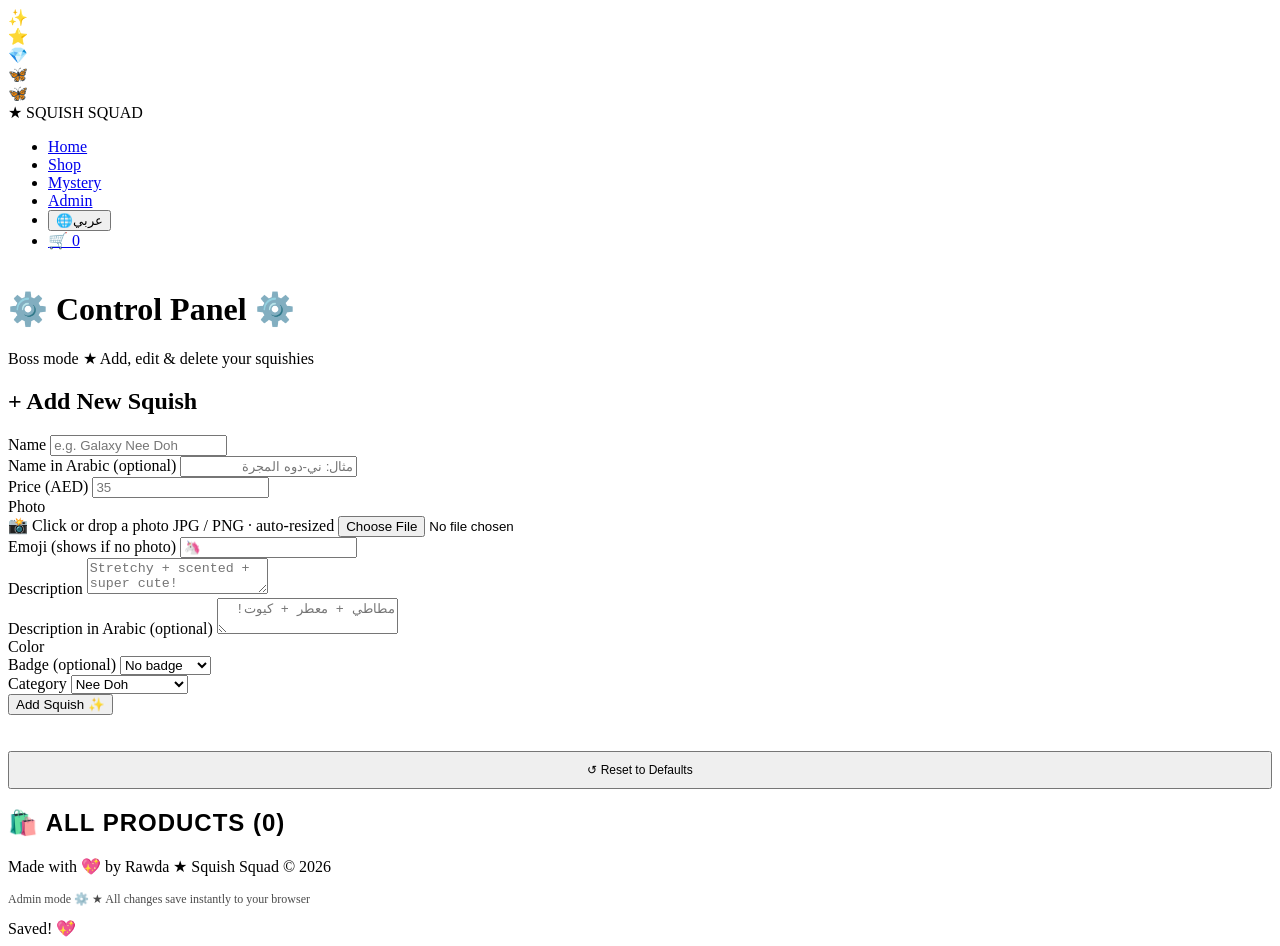
==== admin.html @ 349a34c4 "✨ Add site files: HTML pages, vercel config, gitignore" ====
<!DOCTYPE html>
<html lang="en">
<head>
  <meta charset="UTF-8">
  <meta name="viewport" content="width=device-width, initial-scale=1.0">
  <title>Admin Panel ★ Squish Squad</title>
  <link rel="stylesheet" href="styles.css">
  <link rel="icon" href="data:image/svg+xml,<svg xmlns=%22http://www.w3.org/2000/svg%22 viewBox=%220 0 100 100%22><text y=%22.9em%22 font-size=%2290%22>⚙️</text></svg>">
</head>
<body>

  <div class="sparkle">✨</div>
  <div class="sparkle">⭐</div>
  <div class="sparkle">💎</div>
  <div class="butterfly">🦋</div>
  <div class="butterfly">🦋</div>

  <nav class="navbar">
    <div class="logo"><span class="star">★</span> SQUISH SQUAD</div>
    <ul class="nav-links">
      <li><a href="index.html" data-i18n="nav_home">Home</a></li>
      <li><a href="shop.html" data-i18n="nav_shop">Shop</a></li>
      <li><a href="mystery.html" data-i18n="nav_mystery">Mystery</a></li>
      <li><a href="admin.html" data-i18n="nav_admin">Admin</a></li>
      <li><button class="nav-links lang-toggle" type="button"><span class="globe">🌐</span><span class="lang-label">عربي</span></button></li>
      <li><a href="#" class="cart-button">🛒 <span class="cart-count" id="cartCount">0</span></a></li>
    </ul>
  </nav>

  <h1 class="section-title" style="margin-top: 40px;">⚙️ <span class="holo" data-i18n="admin_title">Control Panel</span> ⚙️</h1>
  <p class="section-subtitle" data-i18n="admin_subtitle">Boss mode ★ Add, edit &amp; delete your squishies</p>

  <div class="admin-wrap">

    <div class="admin-panel">
      <h2 id="formTitle" data-i18n="admin_form_title_add">+ Add New Squish</h2>
      <form id="productForm">
        <input type="hidden" id="productId">

        <div class="form-row">
          <label for="productName" data-i18n="admin_label_name">Name</label>
          <input type="text" id="productName" placeholder="e.g. Galaxy Nee Doh" required>
        </div>

        <div class="form-row">
          <label for="productNameAr" data-i18n="admin_label_name_ar">Name in Arabic (optional)</label>
          <input type="text" id="productNameAr" placeholder="مثال: ني-دوه المجرة" dir="rtl">
        </div>

        <div class="form-row">
          <label for="productPrice" data-i18n="admin_label_price">Price (AED)</label>
          <input type="number" id="productPrice" step="1" min="0" placeholder="35" required>
        </div>

        <div class="form-row">
          <label data-i18n="admin_label_photo">Photo</label>
          <div id="photoSlot">
            <label class="photo-upload" id="photoUpload">
              <span class="photo-upload-icon">📸</span>
              <span class="photo-upload-text">
                <span data-i18n="admin_photo_upload_text">Click or drop a photo</span>
                <span class="small" data-i18n="admin_photo_upload_small">JPG / PNG · auto-resized</span>
              </span>
              <input type="file" id="productPhotoFile" accept="image/*">
            </label>
          </div>
          <input type="hidden" id="productImage">
        </div>

        <div class="form-row">
          <label for="productEmoji" data-i18n="admin_label_emoji">Emoji (shows if no photo)</label>
          <input type="text" id="productEmoji" placeholder="🦄" maxlength="4" required>
        </div>

        <div class="form-row">
          <label for="productDesc" data-i18n="admin_label_desc">Description</label>
          <textarea id="productDesc" placeholder="Stretchy + scented + super cute!" required></textarea>
        </div>

        <div class="form-row">
          <label for="productDescAr" data-i18n="admin_label_desc_ar">Description in Arabic (optional)</label>
          <textarea id="productDescAr" placeholder="مطاطي + معطر + كيوت!" dir="rtl"></textarea>
        </div>

        <div class="form-row">
          <label data-i18n="admin_label_color">Color</label>
          <div class="color-picker" id="colorPicker">
            <div class="color-swatch selected" data-color="pink" title="Pink"></div>
            <div class="color-swatch" data-color="blue" title="Blue"></div>
            <div class="color-swatch" data-color="lime" title="Lime"></div>
            <div class="color-swatch" data-color="yellow" title="Yellow"></div>
            <div class="color-swatch" data-color="purple" title="Purple"></div>
            <div class="color-swatch" data-color="orange" title="Orange"></div>
            <div class="color-swatch" data-color="rainbow" title="Holo" style="grid-column: span 2;"></div>
          </div>
          <input type="hidden" id="productColor" value="pink">
        </div>

        <div class="form-row">
          <label for="productBadge" data-i18n="admin_label_badge">Badge (optional)</label>
          <select id="productBadge">
            <option value="" data-i18n="badge_none">No badge</option>
            <option value="new" data-i18n="badge_new">NEW! ✨</option>
            <option value="viral" data-i18n="badge_viral">VIRAL 🔥</option>
            <option value="hot" data-i18n="badge_hot">HOT 🔥</option>
            <option value="holo" data-i18n="badge_limited">LIMITED ★</option>
          </select>
        </div>

        <div class="form-row">
          <label for="productCategory" data-i18n="admin_label_category">Category</label>
          <select id="productCategory">
            <option value="needoh" data-i18n="cat_needoh">Nee Doh</option>
            <option value="mystery" data-i18n="cat_mystery">Mystery</option>
            <option value="cute" data-i18n="cat_cute">Cute</option>
            <option value="needoh viral" data-i18n="cat_needoh_viral">Nee Doh + Viral</option>
            <option value="mystery viral" data-i18n="cat_mystery_viral">Mystery + Viral</option>
            <option value="cute viral" data-i18n="cat_cute_viral">Cute + Viral</option>
          </select>
        </div>

        <div class="form-actions">
          <button type="submit" class="btn btn-pink" id="submitBtn" data-i18n="admin_btn_add">Add Squish ✨</button>
          <button type="button" class="btn btn-yellow" id="cancelBtn" style="display: none;" data-i18n="admin_btn_cancel">Cancel</button>
        </div>
      </form>

      <div style="margin-top: 20px; padding-top: 16px; border-top: 3px dashed var(--jet-black); display: flex; flex-direction: column; gap: 8px;">
        <button type="button" class="btn btn-purple" id="resetBtn" style="font-size: 12px; padding: 10px;" data-i18n="admin_btn_reset">↺ Reset to Defaults</button>
      </div>
    </div>

    <div>
      <h2 style="font-family: 'Bungee', sans-serif; color: var(--cyber-lime); text-transform: uppercase; margin-bottom: 20px; text-shadow: 2px 2px 0 var(--jet-black); letter-spacing: 1px;">
        🛍️ <span data-i18n="admin_all_products">All Products</span> <span id="productCount" style="color: var(--neon-pink);">(0)</span>
      </h2>
      <div class="admin-products" id="adminProducts"></div>
    </div>

  </div>

  <footer class="footer">
    <div class="rainbow-bar"></div>
    <p data-i18n="footer_made_by">Made with 💖 by Rawda ★ Squish Squad © 2026</p>
    <p style="margin-top: 8px; opacity: 0.7; font-size: 12px;" data-i18n="admin_footer_hint">Admin mode ⚙️ ★ All changes save instantly to your browser</p>
  </footer>

  <div class="toast" id="toast">Saved! 💖</div>

  <script src="script.js"></script>
</body>
</html>
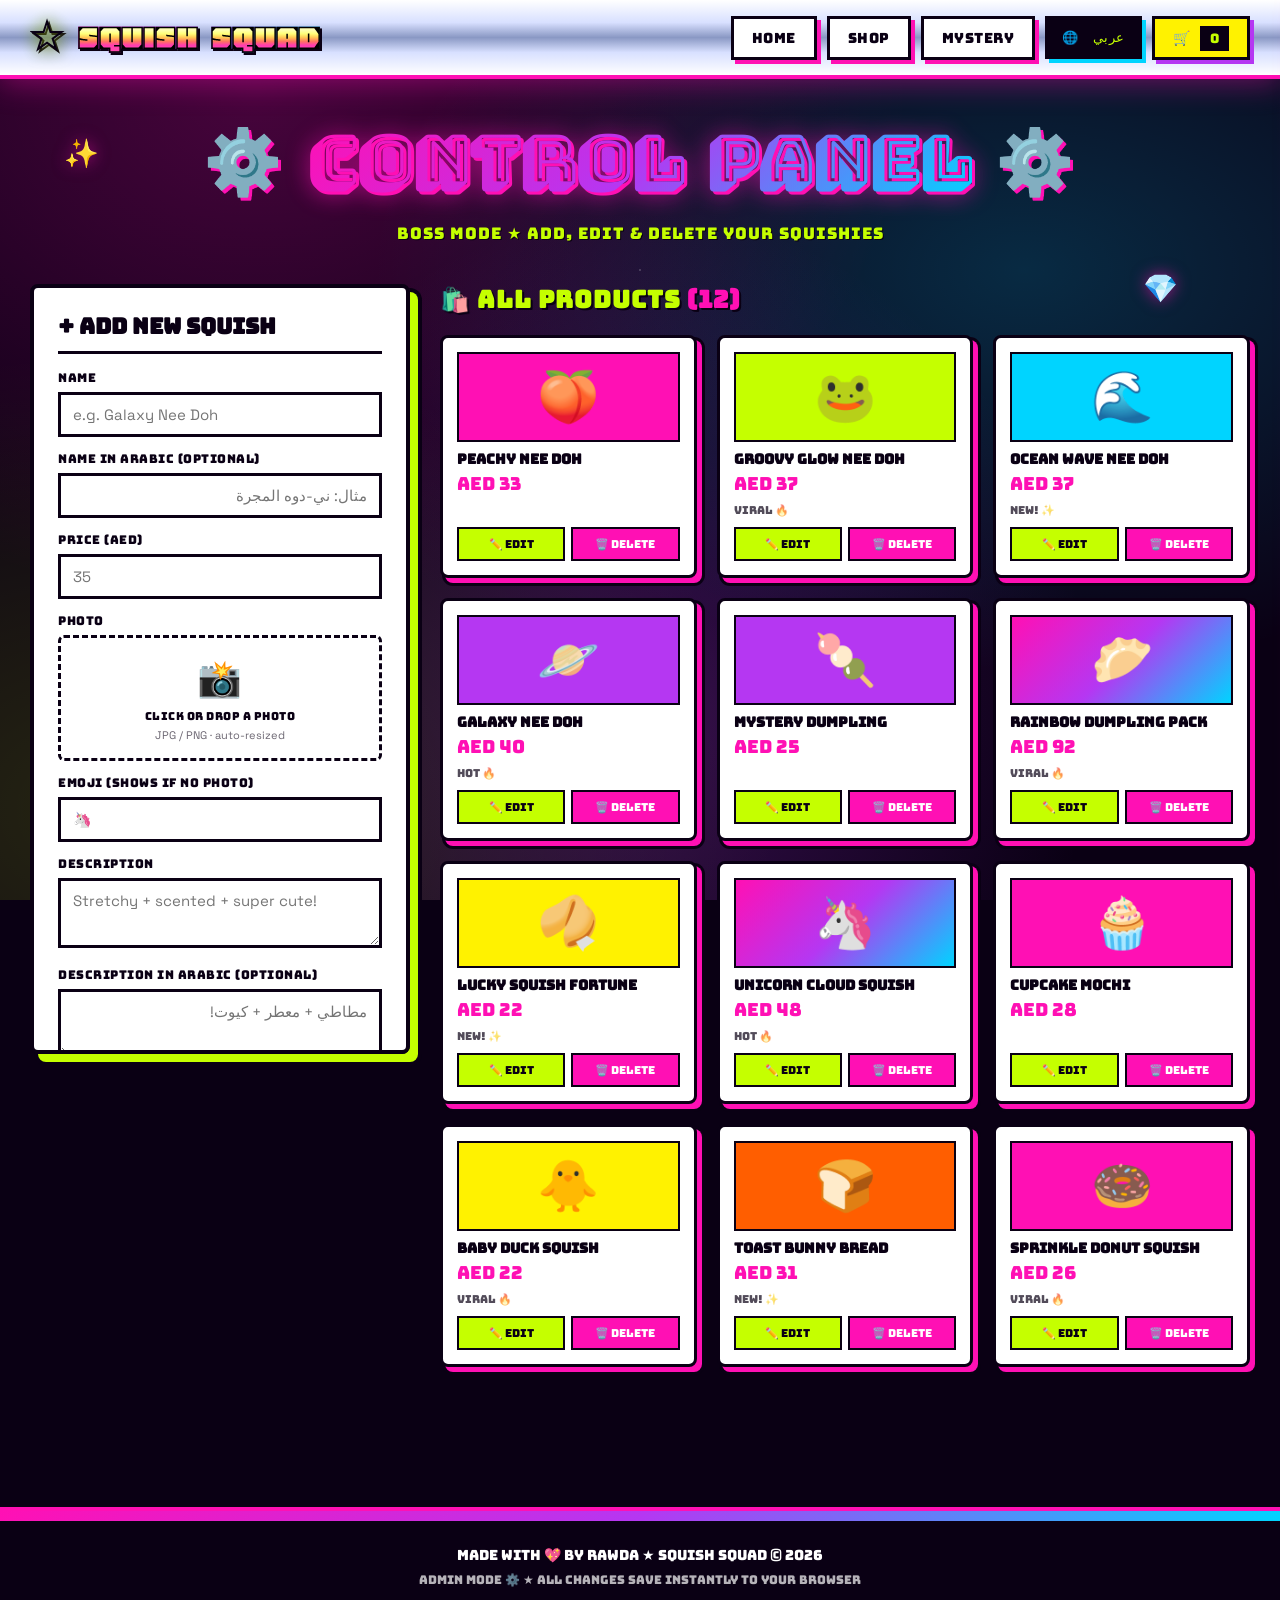
==== commit be83821b: "🔒 Hide Admin link from public nav + footer (admin still accessible by direct URL)" ====
--- a/admin.html
+++ b/admin.html
@@ -21,7 +21,6 @@
       <li><a href="index.html" data-i18n="nav_home">Home</a></li>
       <li><a href="shop.html" data-i18n="nav_shop">Shop</a></li>
       <li><a href="mystery.html" data-i18n="nav_mystery">Mystery</a></li>
-      <li><a href="admin.html" data-i18n="nav_admin">Admin</a></li>
       <li><button class="nav-links lang-toggle" type="button"><span class="globe">🌐</span><span class="lang-label">عربي</span></button></li>
       <li><a href="#" class="cart-button">🛒 <span class="cart-count" id="cartCount">0</span></a></li>
     </ul>
--- a/styles.css
+++ b/styles.css
@@ -0,0 +1,1942 @@
+/* ============================================
+   SQUISH SQUAD — Y2K HYPERPOP edition ✨🦋
+   ============================================ */
+
+@import url('https://fonts.googleapis.com/css2?family=Honk&family=Bungee&family=Bungee+Shade&family=Space+Grotesk:wght@400;500;700&family=Cairo:wght@400;700;900&family=Lalezar&display=swap');
+
+* {
+  margin: 0;
+  padding: 0;
+  box-sizing: border-box;
+}
+
+:root {
+  --neon-pink: #ff10b4;
+  --hot-pink: #ff3ec9;
+  --cyber-lime: #c5ff00;
+  --electric-blue: #00d4ff;
+  --hologram-purple: #b537f2;
+  --neon-yellow: #fff200;
+  --deep-purple: #1a0033;
+  --jet-black: #0a0014;
+  --chrome-light: #f8f5ff;
+  --chrome-dark: #aab4d8;
+  --hot-orange: #ff5e00;
+  --bubble-pink: #ffb6e1;
+
+  /* the iconic holographic gradient */
+  --holo: linear-gradient(135deg,
+    #ff10b4 0%,
+    #b537f2 25%,
+    #00d4ff 50%,
+    #c5ff00 75%,
+    #fff200 100%);
+
+  --chrome: linear-gradient(180deg,
+    #ffffff 0%,
+    #d8e0ff 30%,
+    #8a98c4 50%,
+    #d8e0ff 70%,
+    #ffffff 100%);
+}
+
+html { scroll-behavior: smooth; }
+
+body {
+  font-family: 'Space Grotesk', sans-serif;
+  background: var(--jet-black);
+  color: white;
+  min-height: 100vh;
+  overflow-x: hidden;
+  position: relative;
+  background-image:
+    radial-gradient(ellipse at 20% 10%, rgba(255, 16, 180, 0.25) 0%, transparent 45%),
+    radial-gradient(ellipse at 80% 30%, rgba(0, 212, 255, 0.2) 0%, transparent 45%),
+    radial-gradient(ellipse at 50% 80%, rgba(181, 55, 242, 0.25) 0%, transparent 50%),
+    radial-gradient(ellipse at 10% 90%, rgba(197, 255, 0, 0.15) 0%, transparent 40%);
+  background-attachment: fixed;
+}
+
+/* tiny stars in the background */
+body::before {
+  content: '';
+  position: fixed;
+  inset: 0;
+  background-image:
+    radial-gradient(1px 1px at 25% 15%, white, transparent),
+    radial-gradient(1px 1px at 75% 35%, white, transparent),
+    radial-gradient(2px 2px at 50% 60%, #c5ff00, transparent),
+    radial-gradient(1px 1px at 15% 75%, white, transparent),
+    radial-gradient(1px 1px at 85% 85%, #ff10b4, transparent),
+    radial-gradient(2px 2px at 35% 45%, white, transparent),
+    radial-gradient(1px 1px at 65% 25%, #00d4ff, transparent);
+  background-size: 200% 200%;
+  opacity: 0.6;
+  pointer-events: none;
+  z-index: 0;
+  animation: twinkle 8s ease-in-out infinite;
+}
+
+@keyframes twinkle {
+  0%, 100% { opacity: 0.3; }
+  50% { opacity: 0.8; }
+}
+
+main, nav, section, footer, .product-grid, .features-row, .mystery-pricing, .filters, .admin-wrap {
+  position: relative;
+  z-index: 1;
+}
+
+/* ============================================
+   NAVIGATION BAR — chrome + holo
+   ============================================ */
+.navbar {
+  background: var(--chrome);
+  padding: 14px 30px;
+  display: flex;
+  justify-content: space-between;
+  align-items: center;
+  position: sticky;
+  top: 0;
+  z-index: 100;
+  border-bottom: 4px solid var(--neon-pink);
+  box-shadow: 0 4px 30px rgba(255, 16, 180, 0.4);
+}
+
+.logo {
+  font-family: 'Honk', sans-serif;
+  font-size: 38px;
+  background: var(--holo);
+  background-size: 200% 200%;
+  -webkit-background-clip: text;
+  background-clip: text;
+  -webkit-text-fill-color: transparent;
+  text-stroke: 2px var(--jet-black);
+  -webkit-text-stroke: 2px var(--jet-black);
+  letter-spacing: 2px;
+  animation: holoShift 5s linear infinite;
+  filter: drop-shadow(2px 2px 0 var(--jet-black));
+}
+
+@keyframes holoShift {
+  0% { background-position: 0% 50%; }
+  50% { background-position: 100% 50%; }
+  100% { background-position: 0% 50%; }
+}
+
+.logo .star {
+  display: inline-block;
+  animation: spin 4s linear infinite;
+  filter: drop-shadow(0 0 8px var(--cyber-lime));
+}
+
+@keyframes spin {
+  from { transform: rotate(0deg); }
+  to { transform: rotate(360deg); }
+}
+
+.nav-links {
+  display: flex;
+  gap: 10px;
+  list-style: none;
+  align-items: center;
+}
+
+.nav-links a {
+  color: var(--jet-black);
+  text-decoration: none;
+  font-family: 'Bungee', sans-serif;
+  font-size: 14px;
+  padding: 10px 18px;
+  background: white;
+  border: 3px solid var(--jet-black);
+  border-radius: 0;
+  transition: all 0.15s;
+  text-transform: uppercase;
+  box-shadow: 4px 4px 0 var(--neon-pink);
+  letter-spacing: 0.5px;
+}
+
+.nav-links a:hover {
+  background: var(--cyber-lime);
+  transform: translate(-2px, -2px);
+  box-shadow: 6px 6px 0 var(--electric-blue);
+}
+
+.cart-button {
+  background: var(--neon-yellow) !important;
+  box-shadow: 4px 4px 0 var(--hologram-purple) !important;
+}
+
+.cart-button:hover {
+  background: var(--neon-pink) !important;
+  color: white !important;
+}
+
+.cart-count {
+  background: var(--jet-black);
+  color: var(--cyber-lime);
+  padding: 2px 8px;
+  border-radius: 0;
+  margin-left: 6px;
+  font-family: 'Bungee', sans-serif;
+  font-size: 13px;
+  border: 2px solid var(--jet-black);
+}
+
+/* ============================================
+   HERO
+   ============================================ */
+.hero {
+  padding: 80px 40px 60px;
+  text-align: center;
+  position: relative;
+}
+
+.hero h1 {
+  font-family: 'Honk', sans-serif;
+  font-size: clamp(60px, 12vw, 140px);
+  background: var(--holo);
+  background-size: 300% 300%;
+  -webkit-background-clip: text;
+  background-clip: text;
+  -webkit-text-fill-color: transparent;
+  animation: holoShift 4s linear infinite;
+  filter: drop-shadow(4px 4px 0 var(--jet-black)) drop-shadow(0 0 20px rgba(255, 16, 180, 0.6));
+  letter-spacing: 3px;
+  line-height: 0.9;
+  margin-bottom: 24px;
+}
+
+.hero .tagline {
+  font-family: 'Bungee', sans-serif;
+  font-size: clamp(16px, 2.5vw, 24px);
+  color: var(--cyber-lime);
+  margin-bottom: 36px;
+  text-shadow: 2px 2px 0 var(--jet-black), 0 0 20px var(--cyber-lime);
+  letter-spacing: 1px;
+  text-transform: uppercase;
+}
+
+.hero-emojis {
+  font-size: 60px;
+  margin-bottom: 24px;
+  letter-spacing: 14px;
+  filter: drop-shadow(0 0 12px rgba(255, 16, 180, 0.5));
+}
+
+.hero-emojis span {
+  display: inline-block;
+  animation: bounce 2s ease-in-out infinite;
+}
+.hero-emojis span:nth-child(2) { animation-delay: 0.2s; }
+.hero-emojis span:nth-child(3) { animation-delay: 0.4s; }
+.hero-emojis span:nth-child(4) { animation-delay: 0.6s; }
+.hero-emojis span:nth-child(5) { animation-delay: 0.8s; }
+
+@keyframes bounce {
+  0%, 100% { transform: translateY(0) rotate(-8deg); }
+  50% { transform: translateY(-25px) rotate(8deg); }
+}
+
+/* ============================================
+   BUTTONS — chunky chrome
+   ============================================ */
+.btn {
+  display: inline-block;
+  padding: 18px 36px;
+  font-family: 'Bungee', sans-serif;
+  font-size: 18px;
+  text-decoration: none;
+  border: 3px solid var(--jet-black);
+  cursor: pointer;
+  transition: all 0.15s;
+  margin: 8px;
+  text-transform: uppercase;
+  letter-spacing: 1px;
+  border-radius: 0;
+  position: relative;
+  box-shadow: 6px 6px 0 var(--jet-black);
+}
+
+.btn:hover {
+  transform: translate(-3px, -3px);
+  box-shadow: 9px 9px 0 var(--jet-black);
+}
+
+.btn:active {
+  transform: translate(3px, 3px);
+  box-shadow: 2px 2px 0 var(--jet-black);
+}
+
+.btn-pink {
+  background: var(--neon-pink);
+  color: white;
+  text-shadow: 2px 2px 0 var(--jet-black);
+}
+
+.btn-yellow {
+  background: var(--neon-yellow);
+  color: var(--jet-black);
+}
+
+.btn-mint, .btn-lime {
+  background: var(--cyber-lime);
+  color: var(--jet-black);
+}
+
+.btn-purple {
+  background: var(--hologram-purple);
+  color: white;
+  text-shadow: 2px 2px 0 var(--jet-black);
+}
+
+.btn-holo {
+  background: var(--holo);
+  background-size: 200% 200%;
+  color: white;
+  text-shadow: 2px 2px 0 var(--jet-black);
+  animation: holoShift 3s linear infinite;
+}
+
+/* ============================================
+   SECTION TITLES
+   ============================================ */
+.section-title {
+  font-family: 'Bungee Shade', 'Bungee', sans-serif;
+  font-size: clamp(36px, 6vw, 64px);
+  text-align: center;
+  margin: 60px 20px 20px;
+  color: white;
+  letter-spacing: 2px;
+  text-transform: uppercase;
+  filter: drop-shadow(3px 3px 0 var(--neon-pink));
+}
+
+.section-title .rainbow,
+.section-title .holo {
+  background: var(--holo);
+  background-size: 200% 200%;
+  -webkit-background-clip: text;
+  background-clip: text;
+  -webkit-text-fill-color: transparent;
+  animation: holoShift 4s linear infinite;
+  filter: drop-shadow(0 0 12px rgba(255, 16, 180, 0.4));
+}
+
+.section-subtitle {
+  text-align: center;
+  font-family: 'Bungee', sans-serif;
+  font-size: 16px;
+  color: var(--cyber-lime);
+  margin-bottom: 40px;
+  text-transform: uppercase;
+  letter-spacing: 1px;
+  text-shadow: 1px 1px 0 var(--jet-black);
+}
+
+/* ============================================
+   PRODUCT GRID — sticker style cards
+   ============================================ */
+.product-grid {
+  display: grid;
+  grid-template-columns: repeat(auto-fill, minmax(280px, 1fr));
+  gap: 30px;
+  padding: 20px 40px 80px;
+  max-width: 1400px;
+  margin: 0 auto;
+}
+
+.product-card {
+  background: white;
+  border: 4px solid var(--jet-black);
+  border-radius: 8px;
+  padding: 18px;
+  text-align: center;
+  box-shadow: 8px 8px 0 var(--neon-pink), 8px 8px 0 4px var(--jet-black);
+  transition: all 0.2s;
+  position: relative;
+  color: var(--jet-black);
+}
+
+.product-card:nth-child(3n) { box-shadow: 8px 8px 0 var(--cyber-lime), 8px 8px 0 4px var(--jet-black); }
+.product-card:nth-child(3n+1) { box-shadow: 8px 8px 0 var(--electric-blue), 8px 8px 0 4px var(--jet-black); }
+
+.product-card:hover {
+  transform: translate(-4px, -4px) rotate(-1.5deg);
+  box-shadow: 12px 12px 0 var(--hologram-purple), 12px 12px 0 4px var(--jet-black);
+}
+
+.product-image {
+  width: 100%;
+  height: 180px;
+  border-radius: 4px;
+  display: flex;
+  align-items: center;
+  justify-content: center;
+  font-size: 100px;
+  margin-bottom: 15px;
+  position: relative;
+  border: 3px solid var(--jet-black);
+  overflow: hidden;
+}
+
+.product-image.pink { background: linear-gradient(135deg, #ff8de0, var(--neon-pink)); }
+.product-image.blue { background: linear-gradient(135deg, #88e8ff, var(--electric-blue)); }
+.product-image.mint, .product-image.lime { background: linear-gradient(135deg, #e5ff80, var(--cyber-lime)); }
+.product-image.yellow { background: linear-gradient(135deg, #fffaa0, var(--neon-yellow)); }
+.product-image.purple { background: linear-gradient(135deg, #d99eff, var(--hologram-purple)); }
+.product-image.orange { background: linear-gradient(135deg, #ffaa66, var(--hot-orange)); }
+.product-image.rainbow,
+.product-image.holo {
+  background: var(--holo);
+  background-size: 200% 200%;
+  animation: holoShift 4s linear infinite;
+}
+
+/* shimmer overlay on product image */
+.product-image::after {
+  content: '';
+  position: absolute;
+  inset: 0;
+  background: linear-gradient(115deg, transparent 30%, rgba(255, 255, 255, 0.4) 50%, transparent 70%);
+  background-size: 200% 100%;
+  animation: shimmer 3s linear infinite;
+  pointer-events: none;
+}
+
+@keyframes shimmer {
+  0% { background-position: 200% 0; }
+  100% { background-position: -200% 0; }
+}
+
+.product-image .emoji {
+  display: inline-block;
+  animation: wobble 3s ease-in-out infinite;
+  filter: drop-shadow(2px 4px 0 rgba(0, 0, 0, 0.25));
+  z-index: 1;
+}
+
+.product-image .product-photo {
+  position: absolute;
+  inset: 0;
+  width: 100%;
+  height: 100%;
+  object-fit: cover;
+  object-position: center;
+  z-index: 1;
+  transition: transform 0.4s ease;
+}
+
+.product-card:hover .product-photo {
+  transform: scale(1.08);
+}
+
+.cart-item-image .cart-item-photo,
+.mini-image .mini-photo,
+.admin-product .mini-image .mini-photo {
+  position: absolute;
+  inset: 0;
+  width: 100%;
+  height: 100%;
+  object-fit: cover;
+  object-position: center;
+}
+
+.cart-item-image, .mini-image { position: relative; overflow: hidden; }
+
+@keyframes wobble {
+  0%, 100% { transform: rotate(-8deg) scale(1); }
+  50% { transform: rotate(8deg) scale(1.08); }
+}
+
+.product-badge {
+  position: absolute;
+  top: -10px;
+  right: -10px;
+  background: var(--neon-pink);
+  color: white;
+  padding: 6px 14px;
+  font-family: 'Bungee', sans-serif;
+  font-size: 11px;
+  border-radius: 0;
+  border: 3px solid var(--jet-black);
+  transform: rotate(8deg);
+  z-index: 3;
+  text-transform: uppercase;
+  letter-spacing: 1px;
+  box-shadow: 3px 3px 0 var(--jet-black);
+}
+
+.product-badge.new { background: var(--cyber-lime); color: var(--jet-black); }
+.product-badge.viral { background: var(--hologram-purple); }
+.product-badge.hot { background: var(--hot-orange); }
+.product-badge.holo {
+  background: var(--holo);
+  background-size: 200% 200%;
+  animation: holoShift 3s linear infinite;
+}
+
+.product-name {
+  font-family: 'Bungee', sans-serif;
+  font-size: 20px;
+  margin-bottom: 6px;
+  color: var(--jet-black);
+  text-transform: uppercase;
+  letter-spacing: 0.5px;
+}
+
+.product-desc {
+  font-size: 14px;
+  color: var(--jet-black);
+  opacity: 0.75;
+  margin-bottom: 12px;
+  min-height: 40px;
+}
+
+.product-price {
+  font-family: 'Bungee', sans-serif;
+  font-size: 28px;
+  color: var(--neon-pink);
+  margin-bottom: 14px;
+  text-shadow: 2px 2px 0 var(--jet-black);
+}
+
+.add-to-cart {
+  width: 100%;
+  padding: 12px;
+  background: var(--jet-black);
+  color: var(--cyber-lime);
+  border: 3px solid var(--jet-black);
+  border-radius: 0;
+  font-family: 'Bungee', sans-serif;
+  font-size: 14px;
+  cursor: pointer;
+  transition: all 0.15s;
+  text-transform: uppercase;
+  letter-spacing: 1px;
+  box-shadow: 4px 4px 0 var(--neon-pink);
+}
+
+.add-to-cart:hover {
+  background: var(--neon-pink);
+  color: white;
+  transform: translate(-2px, -2px);
+  box-shadow: 6px 6px 0 var(--jet-black);
+}
+
+.add-to-cart.added {
+  background: var(--cyber-lime);
+  color: var(--jet-black);
+  box-shadow: 4px 4px 0 var(--jet-black);
+}
+
+/* ============================================
+   FEATURED ROW
+   ============================================ */
+.features-row {
+  display: grid;
+  grid-template-columns: repeat(auto-fit, minmax(220px, 1fr));
+  gap: 24px;
+  padding: 40px;
+  max-width: 1200px;
+  margin: 0 auto;
+}
+
+.feature-box {
+  background: white;
+  color: var(--jet-black);
+  border: 4px solid var(--jet-black);
+  border-radius: 8px;
+  padding: 30px 20px;
+  text-align: center;
+  box-shadow: 6px 6px 0 var(--electric-blue), 6px 6px 0 4px var(--jet-black);
+  transition: transform 0.2s;
+}
+
+.feature-box:nth-child(2n) { box-shadow: 6px 6px 0 var(--neon-pink), 6px 6px 0 4px var(--jet-black); }
+.feature-box:nth-child(3n) { box-shadow: 6px 6px 0 var(--cyber-lime), 6px 6px 0 4px var(--jet-black); }
+
+.feature-box:hover {
+  transform: translate(-3px, -3px) rotate(-1deg);
+}
+
+.feature-box .icon {
+  font-size: 50px;
+  margin-bottom: 10px;
+  display: block;
+  filter: drop-shadow(0 0 8px rgba(255, 16, 180, 0.4));
+}
+
+.feature-box h3 {
+  font-family: 'Bungee', sans-serif;
+  font-size: 18px;
+  margin-bottom: 8px;
+  text-transform: uppercase;
+}
+
+.feature-box p {
+  font-size: 14px;
+  opacity: 0.75;
+}
+
+/* ============================================
+   MYSTERY BOX PAGE
+   ============================================ */
+.mystery-hero {
+  text-align: center;
+  padding: 60px 20px 30px;
+}
+
+.mystery-box-wrap {
+  display: flex;
+  justify-content: center;
+  align-items: center;
+  padding: 30px 20px 40px;
+  position: relative;
+}
+
+.mystery-box {
+  width: 300px;
+  height: 300px;
+  background: var(--holo);
+  background-size: 200% 200%;
+  border: 5px solid var(--jet-black);
+  border-radius: 12px;
+  display: flex;
+  flex-direction: column;
+  align-items: center;
+  justify-content: center;
+  font-size: 130px;
+  cursor: pointer;
+  box-shadow: 14px 14px 0 var(--neon-pink), 14px 14px 0 5px var(--jet-black);
+  transition: all 0.3s;
+  position: relative;
+  user-select: none;
+  animation: holoShift 4s linear infinite;
+}
+
+.mystery-box::before {
+  content: '🎀';
+  position: absolute;
+  top: -35px;
+  font-size: 70px;
+  filter: drop-shadow(3px 3px 0 var(--jet-black));
+}
+
+.mystery-box:hover {
+  transform: scale(1.05) rotate(-3deg);
+  box-shadow: 18px 18px 0 var(--cyber-lime), 18px 18px 0 5px var(--jet-black);
+}
+
+.mystery-box.shake {
+  animation: shake 0.5s ease-in-out, holoShift 4s linear infinite;
+}
+
+@keyframes shake {
+  0%, 100% { transform: translateX(0) rotate(0); }
+  20% { transform: translateX(-12px) rotate(-4deg); }
+  40% { transform: translateX(12px) rotate(4deg); }
+  60% { transform: translateX(-12px) rotate(-4deg); }
+  80% { transform: translateX(12px) rotate(4deg); }
+}
+
+.mystery-box.revealed {
+  background: white;
+  font-size: 160px;
+  animation: pop 0.5s ease-out;
+}
+
+@keyframes pop {
+  0% { transform: scale(0.7); }
+  50% { transform: scale(1.2); }
+  100% { transform: scale(1); }
+}
+
+.mystery-hint {
+  text-align: center;
+  font-family: 'Bungee', sans-serif;
+  font-size: 16px;
+  margin-top: 30px;
+  color: var(--cyber-lime);
+  text-transform: uppercase;
+  letter-spacing: 1px;
+  text-shadow: 2px 2px 0 var(--jet-black);
+}
+
+#mysteryReveal {
+  text-align: center;
+  font-family: 'Honk', sans-serif;
+  font-size: 36px;
+  background: var(--holo);
+  background-size: 200% 200%;
+  -webkit-background-clip: text;
+  background-clip: text;
+  -webkit-text-fill-color: transparent;
+  animation: holoShift 3s linear infinite;
+  margin: 20px;
+  min-height: 50px;
+  filter: drop-shadow(2px 2px 0 var(--jet-black));
+}
+
+.mystery-pricing {
+  display: grid;
+  grid-template-columns: repeat(auto-fit, minmax(240px, 1fr));
+  gap: 24px;
+  max-width: 1000px;
+  margin: 40px auto;
+  padding: 0 20px;
+}
+
+.tier-card {
+  background: white;
+  color: var(--jet-black);
+  border: 4px solid var(--jet-black);
+  border-radius: 8px;
+  padding: 28px;
+  text-align: center;
+  box-shadow: 8px 8px 0 var(--neon-pink), 8px 8px 0 4px var(--jet-black);
+  position: relative;
+}
+
+.tier-card.featured {
+  background: var(--holo);
+  background-size: 200% 200%;
+  animation: holoShift 5s linear infinite;
+  transform: scale(1.06);
+  box-shadow: 10px 10px 0 var(--cyber-lime), 10px 10px 0 4px var(--jet-black);
+}
+
+.tier-card.featured .tier-name,
+.tier-card.featured .tier-includes,
+.tier-card.featured .tier-price {
+  color: white;
+  text-shadow: 2px 2px 0 var(--jet-black);
+}
+
+.tier-name {
+  font-family: 'Bungee', sans-serif;
+  font-size: 26px;
+  margin-bottom: 8px;
+  text-transform: uppercase;
+}
+
+.tier-price {
+  font-family: 'Honk', sans-serif;
+  font-size: 56px;
+  color: var(--neon-pink);
+  margin-bottom: 10px;
+  text-shadow: 3px 3px 0 var(--jet-black);
+}
+
+.tier-includes {
+  list-style: none;
+  text-align: left;
+  margin: 15px 0;
+  font-size: 14px;
+}
+
+.tier-includes li {
+  padding: 6px 0;
+  border-bottom: 1px dashed rgba(0, 0, 0, 0.15);
+}
+
+.tier-includes li::before {
+  content: '★ ';
+  color: var(--neon-pink);
+  font-weight: bold;
+}
+
+.tier-card.featured .tier-includes li::before { color: white; }
+.tier-card.featured .tier-includes li { border-color: rgba(255, 255, 255, 0.3); }
+
+/* ============================================
+   ADMIN PANEL
+   ============================================ */
+.admin-wrap {
+  max-width: 1300px;
+  margin: 40px auto;
+  padding: 0 30px 80px;
+  display: grid;
+  grid-template-columns: 380px 1fr;
+  gap: 30px;
+}
+
+@media (max-width: 900px) {
+  .admin-wrap { grid-template-columns: 1fr; }
+}
+
+.admin-panel {
+  background: white;
+  color: var(--jet-black);
+  border: 4px solid var(--jet-black);
+  border-radius: 8px;
+  padding: 24px;
+  box-shadow: 8px 8px 0 var(--cyber-lime), 8px 8px 0 4px var(--jet-black);
+  position: sticky;
+  top: 100px;
+  align-self: start;
+  max-height: calc(100vh - 130px);
+  overflow-y: auto;
+}
+
+.admin-panel h2 {
+  font-family: 'Bungee', sans-serif;
+  font-size: 22px;
+  margin-bottom: 16px;
+  text-transform: uppercase;
+  border-bottom: 3px solid var(--jet-black);
+  padding-bottom: 10px;
+}
+
+.form-row {
+  margin-bottom: 14px;
+}
+
+.form-row label {
+  display: block;
+  font-family: 'Bungee', sans-serif;
+  font-size: 12px;
+  text-transform: uppercase;
+  margin-bottom: 6px;
+  color: var(--jet-black);
+  letter-spacing: 0.5px;
+}
+
+.form-row input,
+.form-row select,
+.form-row textarea {
+  width: 100%;
+  padding: 10px 12px;
+  border: 3px solid var(--jet-black);
+  background: white;
+  font-family: 'Space Grotesk', sans-serif;
+  font-size: 15px;
+  border-radius: 0;
+  transition: all 0.15s;
+}
+
+.form-row input:focus,
+.form-row select:focus,
+.form-row textarea:focus {
+  outline: none;
+  background: #fffacd;
+  box-shadow: 4px 4px 0 var(--neon-pink);
+  transform: translate(-2px, -2px);
+}
+
+.form-row textarea {
+  min-height: 70px;
+  resize: vertical;
+  font-family: 'Space Grotesk', sans-serif;
+}
+
+.form-actions {
+  display: flex;
+  gap: 10px;
+  margin-top: 20px;
+}
+
+.form-actions .btn {
+  margin: 0;
+  flex: 1;
+  padding: 14px 20px;
+  font-size: 14px;
+}
+
+.color-picker, .badge-picker {
+  display: grid;
+  grid-template-columns: repeat(4, 1fr);
+  gap: 6px;
+}
+
+.color-swatch {
+  height: 36px;
+  border: 3px solid var(--jet-black);
+  cursor: pointer;
+  position: relative;
+}
+
+.color-swatch.selected::after {
+  content: '✓';
+  position: absolute;
+  inset: 0;
+  display: flex;
+  align-items: center;
+  justify-content: center;
+  font-size: 22px;
+  color: white;
+  text-shadow: 1px 1px 0 var(--jet-black);
+  font-weight: bold;
+}
+
+.color-swatch[data-color="pink"] { background: var(--neon-pink); }
+.color-swatch[data-color="blue"] { background: var(--electric-blue); }
+.color-swatch[data-color="lime"] { background: var(--cyber-lime); }
+.color-swatch[data-color="yellow"] { background: var(--neon-yellow); }
+.color-swatch[data-color="purple"] { background: var(--hologram-purple); }
+.color-swatch[data-color="orange"] { background: var(--hot-orange); }
+.color-swatch[data-color="rainbow"] { background: var(--holo); background-size: 200% 200%; animation: holoShift 3s linear infinite; }
+
+/* ============================================
+   PHOTO UPLOAD (admin form)
+   ============================================ */
+.photo-upload {
+  position: relative;
+  border: 3px dashed var(--jet-black);
+  border-radius: 6px;
+  padding: 16px;
+  text-align: center;
+  cursor: pointer;
+  background: white;
+  transition: all 0.2s;
+  min-height: 100px;
+  display: flex;
+  flex-direction: column;
+  align-items: center;
+  justify-content: center;
+}
+
+.photo-upload:hover,
+.photo-upload.dragover {
+  background: #fffacd;
+  border-color: var(--neon-pink);
+  border-style: solid;
+  transform: translate(-2px, -2px);
+  box-shadow: 4px 4px 0 var(--neon-pink);
+}
+
+.photo-upload input[type="file"] {
+  position: absolute;
+  inset: 0;
+  opacity: 0;
+  cursor: pointer;
+  width: 100%;
+  height: 100%;
+}
+
+.photo-upload-icon {
+  font-size: 36px;
+  margin-bottom: 6px;
+  display: block;
+  animation: bounce 2.4s ease-in-out infinite;
+}
+
+.photo-upload-text {
+  font-family: 'Bungee', sans-serif;
+  font-size: 11px;
+  letter-spacing: 0.5px;
+  color: var(--jet-black);
+  text-transform: uppercase;
+  line-height: 1.3;
+}
+
+.photo-upload-text .small {
+  display: block;
+  font-family: 'Space Grotesk', sans-serif;
+  font-size: 11px;
+  opacity: 0.6;
+  margin-top: 4px;
+  text-transform: none;
+  letter-spacing: 0;
+}
+
+.photo-preview {
+  position: relative;
+  border: 3px solid var(--jet-black);
+  border-radius: 6px;
+  background: var(--chrome);
+  padding: 8px;
+  display: flex;
+  align-items: center;
+  gap: 12px;
+}
+
+.photo-preview img {
+  width: 70px;
+  height: 70px;
+  object-fit: cover;
+  border: 2px solid var(--jet-black);
+  border-radius: 4px;
+}
+
+.photo-preview-info {
+  flex: 1;
+  font-family: 'Bungee', sans-serif;
+  font-size: 11px;
+  text-transform: uppercase;
+  letter-spacing: 0.5px;
+  color: var(--jet-black);
+}
+
+.photo-preview-info .small {
+  font-family: 'Space Grotesk', sans-serif;
+  font-size: 11px;
+  opacity: 0.6;
+  margin-top: 4px;
+  text-transform: none;
+  letter-spacing: 0;
+  display: block;
+}
+
+.photo-remove {
+  background: var(--neon-pink);
+  color: white;
+  border: 2px solid var(--jet-black);
+  font-family: 'Bungee', sans-serif;
+  font-size: 11px;
+  padding: 8px 10px;
+  cursor: pointer;
+  text-transform: uppercase;
+  letter-spacing: 0.5px;
+  box-shadow: 3px 3px 0 var(--jet-black);
+  transition: all 0.15s;
+}
+
+.photo-remove:hover {
+  background: var(--jet-black);
+  color: var(--cyber-lime);
+  transform: translate(-1px, -1px);
+  box-shadow: 4px 4px 0 var(--cyber-lime);
+}
+
+.admin-products {
+  display: grid;
+  grid-template-columns: repeat(auto-fill, minmax(220px, 1fr));
+  gap: 20px;
+}
+
+.admin-product {
+  background: white;
+  color: var(--jet-black);
+  border: 3px solid var(--jet-black);
+  border-radius: 8px;
+  padding: 14px;
+  box-shadow: 5px 5px 0 var(--neon-pink), 5px 5px 0 3px var(--jet-black);
+  position: relative;
+  transition: all 0.15s;
+  display: flex;
+  flex-direction: column;
+}
+
+.admin-product .admin-badge-line {
+  font-family: 'Bungee', sans-serif;
+  font-size: 11px;
+  opacity: 0.7;
+  margin-bottom: 8px;
+  min-height: 16px;
+}
+
+.admin-product .admin-actions {
+  margin-top: auto;
+}
+
+.admin-product:hover {
+  transform: translate(-2px, -2px);
+  box-shadow: 7px 7px 0 var(--electric-blue), 7px 7px 0 3px var(--jet-black);
+}
+
+.admin-product.editing {
+  box-shadow: 5px 5px 0 var(--cyber-lime), 5px 5px 0 3px var(--jet-black);
+  background: #fffacd;
+}
+
+.admin-product .mini-image {
+  height: 90px;
+  border: 2px solid var(--jet-black);
+  display: flex;
+  align-items: center;
+  justify-content: center;
+  font-size: 50px;
+  margin-bottom: 8px;
+}
+
+.admin-product .mini-image.pink { background: var(--neon-pink); }
+.admin-product .mini-image.blue { background: var(--electric-blue); }
+.admin-product .mini-image.lime { background: var(--cyber-lime); }
+.admin-product .mini-image.yellow { background: var(--neon-yellow); }
+.admin-product .mini-image.purple { background: var(--hologram-purple); }
+.admin-product .mini-image.orange { background: var(--hot-orange); }
+.admin-product .mini-image.rainbow { background: var(--holo); background-size: 200% 200%; animation: holoShift 4s linear infinite; }
+
+.admin-product h4 {
+  font-family: 'Bungee', sans-serif;
+  font-size: 14px;
+  text-transform: uppercase;
+  margin-bottom: 4px;
+}
+
+.admin-product .price {
+  font-family: 'Bungee', sans-serif;
+  color: var(--neon-pink);
+  font-size: 18px;
+  margin-bottom: 8px;
+}
+
+.admin-actions {
+  display: flex;
+  gap: 6px;
+}
+
+.admin-actions button {
+  flex: 1;
+  padding: 8px;
+  border: 2px solid var(--jet-black);
+  font-family: 'Bungee', sans-serif;
+  font-size: 11px;
+  text-transform: uppercase;
+  cursor: pointer;
+  border-radius: 0;
+  transition: all 0.15s;
+}
+
+.admin-actions .edit-btn {
+  background: var(--cyber-lime);
+  color: var(--jet-black);
+}
+
+.admin-actions .delete-btn {
+  background: var(--neon-pink);
+  color: white;
+}
+
+.admin-actions button:hover {
+  transform: translate(-1px, -1px);
+  box-shadow: 3px 3px 0 var(--jet-black);
+}
+
+.empty-state {
+  grid-column: 1 / -1;
+  text-align: center;
+  padding: 60px 20px;
+  background: white;
+  color: var(--jet-black);
+  border: 4px dashed var(--jet-black);
+  border-radius: 8px;
+  font-family: 'Bungee', sans-serif;
+}
+
+.empty-state .big {
+  font-size: 60px;
+  margin-bottom: 10px;
+}
+
+/* ============================================
+   FOOTER
+   ============================================ */
+.footer {
+  background: var(--jet-black);
+  color: white;
+  padding: 36px 20px;
+  text-align: center;
+  margin-top: 60px;
+  font-family: 'Bungee', sans-serif;
+  font-size: 14px;
+  position: relative;
+  border-top: 4px solid var(--neon-pink);
+}
+
+.footer .rainbow-bar {
+  height: 10px;
+  background: var(--holo);
+  background-size: 200% 200%;
+  animation: holoShift 4s linear infinite;
+  margin: -36px -20px 25px;
+}
+
+.footer .heart {
+  color: var(--neon-pink);
+  display: inline-block;
+  animation: heartbeat 1.2s ease-in-out infinite;
+  filter: drop-shadow(0 0 6px var(--neon-pink));
+}
+
+@keyframes heartbeat {
+  0%, 100% { transform: scale(1); }
+  50% { transform: scale(1.3); }
+}
+
+/* ============================================
+   FLOATING DECO — butterflies + sparkles
+   ============================================ */
+.sparkle {
+  position: fixed;
+  pointer-events: none;
+  font-size: 28px;
+  z-index: 1;
+  animation: float 6s ease-in-out infinite;
+  filter: drop-shadow(0 0 8px rgba(255, 16, 180, 0.6));
+}
+
+.sparkle:nth-child(1) { top: 15%; left: 5%; animation-delay: 0s; }
+.sparkle:nth-child(2) { top: 60%; left: 92%; animation-delay: 1.2s; }
+.sparkle:nth-child(3) { top: 30%; right: 8%; animation-delay: 2.4s; }
+.sparkle:nth-child(4) { top: 80%; left: 8%; animation-delay: 3.6s; }
+.sparkle:nth-child(5) { top: 45%; left: 50%; animation-delay: 1s; }
+
+@keyframes float {
+  0%, 100% { transform: translateY(0) rotate(0); opacity: 0.6; }
+  50% { transform: translateY(-40px) rotate(360deg); opacity: 1; }
+}
+
+.butterfly {
+  position: fixed;
+  pointer-events: none;
+  font-size: 36px;
+  z-index: 1;
+  animation: flutter 12s ease-in-out infinite;
+  filter: drop-shadow(0 0 10px rgba(0, 212, 255, 0.7));
+}
+
+.butterfly:nth-child(6) { top: 20%; left: 80%; animation-delay: 0s; }
+.butterfly:nth-child(7) { top: 70%; left: 20%; animation-delay: 4s; }
+.butterfly:nth-child(8) { top: 50%; left: 70%; animation-delay: 8s; }
+
+@keyframes flutter {
+  0% { transform: translate(0, 0) rotate(-10deg); }
+  25% { transform: translate(40px, -30px) rotate(15deg); }
+  50% { transform: translate(80px, 10px) rotate(-15deg); }
+  75% { transform: translate(40px, 40px) rotate(20deg); }
+  100% { transform: translate(0, 0) rotate(-10deg); }
+}
+
+/* ============================================
+   FILTER PILLS
+   ============================================ */
+.filters {
+  display: flex;
+  justify-content: center;
+  flex-wrap: wrap;
+  gap: 10px;
+  padding: 0 20px 30px;
+}
+
+.filter-pill {
+  padding: 12px 24px;
+  background: white;
+  color: var(--jet-black);
+  border: 3px solid var(--jet-black);
+  border-radius: 0;
+  font-family: 'Bungee', sans-serif;
+  font-size: 13px;
+  cursor: pointer;
+  transition: all 0.15s;
+  box-shadow: 4px 4px 0 var(--neon-pink);
+  text-transform: uppercase;
+  letter-spacing: 1px;
+}
+
+.filter-pill:hover {
+  transform: translate(-2px, -2px);
+  box-shadow: 6px 6px 0 var(--electric-blue);
+}
+
+.filter-pill.active {
+  background: var(--neon-pink);
+  color: white;
+  box-shadow: 4px 4px 0 var(--cyber-lime);
+}
+
+/* ============================================
+   TOAST
+   ============================================ */
+.toast {
+  position: fixed;
+  bottom: 30px;
+  left: 50%;
+  transform: translateX(-50%) translateY(120px);
+  background: var(--cyber-lime);
+  color: var(--jet-black);
+  padding: 16px 32px;
+  border-radius: 0;
+  border: 4px solid var(--jet-black);
+  font-family: 'Bungee', sans-serif;
+  font-size: 15px;
+  text-transform: uppercase;
+  letter-spacing: 1px;
+  box-shadow: 6px 6px 0 var(--neon-pink);
+  opacity: 0;
+  transition: all 0.4s cubic-bezier(0.34, 1.56, 0.64, 1);
+  z-index: 1000;
+}
+
+.toast.show {
+  transform: translateX(-50%) translateY(0);
+  opacity: 1;
+}
+
+.toast.error {
+  background: var(--neon-pink);
+  color: white;
+  box-shadow: 6px 6px 0 var(--cyber-lime);
+}
+
+/* ============================================
+   CART DRAWER 🛒 — Y2K themed slide-out
+   ============================================ */
+.cart-overlay {
+  position: fixed;
+  inset: 0;
+  background: rgba(10, 0, 20, 0.65);
+  backdrop-filter: blur(6px);
+  -webkit-backdrop-filter: blur(6px);
+  opacity: 0;
+  pointer-events: none;
+  transition: opacity 0.3s ease;
+  z-index: 998;
+}
+
+.cart-overlay.open {
+  opacity: 1;
+  pointer-events: auto;
+}
+
+.cart-drawer {
+  position: fixed;
+  top: 0;
+  right: 0;
+  width: 100%;
+  max-width: 440px;
+  height: 100%;
+  background: white;
+  color: var(--jet-black);
+  z-index: 999;
+  display: flex;
+  flex-direction: column;
+  transform: translateX(110%);
+  transition: transform 0.4s cubic-bezier(0.34, 1.4, 0.64, 1);
+  border-left: 5px solid var(--jet-black);
+  box-shadow: -8px 0 0 var(--neon-pink), -16px 0 30px rgba(255, 16, 180, 0.4);
+}
+
+.cart-drawer.open {
+  transform: translateX(0);
+}
+
+.cart-header {
+  background: var(--chrome);
+  padding: 18px 22px;
+  display: flex;
+  justify-content: space-between;
+  align-items: center;
+  border-bottom: 4px solid var(--jet-black);
+  position: relative;
+}
+
+.cart-header::after {
+  content: '';
+  position: absolute;
+  left: 0;
+  right: 0;
+  bottom: -10px;
+  height: 6px;
+  background: var(--holo);
+  background-size: 200% 200%;
+  animation: holoShift 4s linear infinite;
+}
+
+.cart-header h2 {
+  font-family: 'Honk', sans-serif;
+  font-size: 38px;
+  background: var(--holo);
+  background-size: 200% 200%;
+  -webkit-background-clip: text;
+  background-clip: text;
+  -webkit-text-fill-color: transparent;
+  animation: holoShift 4s linear infinite;
+  filter: drop-shadow(2px 2px 0 var(--jet-black));
+  letter-spacing: 1px;
+}
+
+.cart-close {
+  background: var(--neon-pink);
+  color: white;
+  border: 3px solid var(--jet-black);
+  font-family: 'Bungee', sans-serif;
+  font-size: 16px;
+  width: 42px;
+  height: 42px;
+  cursor: pointer;
+  box-shadow: 3px 3px 0 var(--jet-black);
+  transition: all 0.15s;
+  border-radius: 0;
+  line-height: 1;
+}
+
+.cart-close:hover {
+  transform: translate(-2px, -2px) rotate(90deg);
+  box-shadow: 5px 5px 0 var(--cyber-lime);
+  background: var(--hologram-purple);
+}
+
+.cart-body {
+  flex: 1;
+  overflow-y: auto;
+  padding: 20px;
+  background:
+    radial-gradient(circle at 10% 0%, rgba(255, 16, 180, 0.08), transparent 40%),
+    radial-gradient(circle at 90% 100%, rgba(0, 212, 255, 0.08), transparent 40%),
+    white;
+}
+
+.cart-body::-webkit-scrollbar { width: 10px; }
+.cart-body::-webkit-scrollbar-track { background: var(--chrome-light); }
+.cart-body::-webkit-scrollbar-thumb {
+  background: var(--holo);
+  background-size: 200% 200%;
+  animation: holoShift 4s linear infinite;
+  border: 2px solid var(--jet-black);
+}
+
+.cart-item {
+  display: grid;
+  grid-template-columns: 70px 1fr auto;
+  gap: 14px;
+  align-items: center;
+  padding: 14px;
+  margin-bottom: 14px;
+  background: white;
+  border: 3px solid var(--jet-black);
+  border-radius: 6px;
+  box-shadow: 5px 5px 0 var(--neon-pink);
+  position: relative;
+  transition: all 0.2s;
+}
+
+.cart-item:nth-child(2n) { box-shadow: 5px 5px 0 var(--electric-blue); }
+.cart-item:nth-child(3n) { box-shadow: 5px 5px 0 var(--cyber-lime); }
+
+.cart-item:hover {
+  transform: translate(-2px, -2px);
+}
+
+.cart-item-image {
+  width: 70px;
+  height: 70px;
+  border: 3px solid var(--jet-black);
+  border-radius: 4px;
+  display: flex;
+  align-items: center;
+  justify-content: center;
+  font-size: 40px;
+  position: relative;
+  overflow: hidden;
+}
+
+.cart-item-image.pink    { background: linear-gradient(135deg, #ff8de0, var(--neon-pink)); }
+.cart-item-image.blue    { background: linear-gradient(135deg, #88e8ff, var(--electric-blue)); }
+.cart-item-image.lime,
+.cart-item-image.mint    { background: linear-gradient(135deg, #e5ff80, var(--cyber-lime)); }
+.cart-item-image.yellow  { background: linear-gradient(135deg, #fffaa0, var(--neon-yellow)); }
+.cart-item-image.purple  { background: linear-gradient(135deg, #d99eff, var(--hologram-purple)); }
+.cart-item-image.orange  { background: linear-gradient(135deg, #ffaa66, var(--hot-orange)); }
+.cart-item-image.rainbow {
+  background: var(--holo);
+  background-size: 200% 200%;
+  animation: holoShift 4s linear infinite;
+}
+
+.cart-item-info {
+  min-width: 0;
+}
+
+.cart-item-name {
+  font-family: 'Bungee', sans-serif;
+  font-size: 13px;
+  text-transform: uppercase;
+  letter-spacing: 0.5px;
+  line-height: 1.2;
+  margin-bottom: 4px;
+  overflow: hidden;
+  text-overflow: ellipsis;
+}
+
+.cart-item-price {
+  font-family: 'Bungee', sans-serif;
+  font-size: 14px;
+  color: var(--neon-pink);
+  margin-bottom: 8px;
+}
+
+.qty-controls {
+  display: inline-flex;
+  align-items: center;
+  border: 2px solid var(--jet-black);
+}
+
+.qty-btn {
+  width: 26px;
+  height: 26px;
+  background: var(--cyber-lime);
+  color: var(--jet-black);
+  border: none;
+  font-family: 'Bungee', sans-serif;
+  font-size: 14px;
+  cursor: pointer;
+  transition: background 0.15s;
+  line-height: 1;
+}
+
+.qty-btn:hover { background: var(--neon-pink); color: white; }
+
+.qty-value {
+  min-width: 28px;
+  text-align: center;
+  font-family: 'Bungee', sans-serif;
+  font-size: 13px;
+  padding: 0 6px;
+  background: var(--jet-black);
+  color: var(--cyber-lime);
+  line-height: 26px;
+}
+
+.cart-item-remove {
+  width: 36px;
+  height: 36px;
+  background: var(--jet-black);
+  color: var(--neon-pink);
+  border: 2px solid var(--jet-black);
+  font-size: 16px;
+  cursor: pointer;
+  transition: all 0.15s;
+  border-radius: 0;
+  align-self: start;
+}
+
+.cart-item-remove:hover {
+  background: var(--neon-pink);
+  color: white;
+  transform: rotate(90deg);
+}
+
+.cart-empty {
+  text-align: center;
+  padding: 60px 20px;
+  font-family: 'Bungee', sans-serif;
+  color: var(--jet-black);
+}
+
+.cart-empty .big {
+  font-size: 80px;
+  margin-bottom: 16px;
+  filter: drop-shadow(0 0 12px rgba(255, 16, 180, 0.5));
+  animation: bounce 2s ease-in-out infinite;
+}
+
+.cart-empty h3 {
+  font-family: 'Honk', sans-serif;
+  font-size: 36px;
+  background: var(--holo);
+  background-size: 200% 200%;
+  -webkit-background-clip: text;
+  background-clip: text;
+  -webkit-text-fill-color: transparent;
+  animation: holoShift 4s linear infinite;
+  filter: drop-shadow(2px 2px 0 var(--jet-black));
+  margin-bottom: 8px;
+  letter-spacing: 1px;
+}
+
+.cart-empty p {
+  font-size: 14px;
+  text-transform: uppercase;
+  letter-spacing: 1px;
+  opacity: 0.7;
+  margin-bottom: 20px;
+}
+
+.cart-footer {
+  border-top: 4px solid var(--jet-black);
+  background: var(--chrome);
+  padding: 20px 22px;
+  position: relative;
+}
+
+.cart-footer::before {
+  content: '';
+  position: absolute;
+  left: 0;
+  right: 0;
+  top: -10px;
+  height: 6px;
+  background: var(--holo);
+  background-size: 200% 200%;
+  animation: holoShift 4s linear infinite;
+}
+
+.cart-total {
+  display: flex;
+  justify-content: space-between;
+  align-items: baseline;
+  margin-bottom: 16px;
+  padding-bottom: 12px;
+  border-bottom: 2px dashed var(--jet-black);
+}
+
+.cart-total-label {
+  font-family: 'Bungee', sans-serif;
+  font-size: 18px;
+  text-transform: uppercase;
+  letter-spacing: 1px;
+}
+
+.cart-total-value {
+  font-family: 'Honk', sans-serif;
+  font-size: 42px;
+  background: var(--holo);
+  background-size: 200% 200%;
+  -webkit-background-clip: text;
+  background-clip: text;
+  -webkit-text-fill-color: transparent;
+  animation: holoShift 3s linear infinite;
+  filter: drop-shadow(2px 2px 0 var(--jet-black));
+  line-height: 1;
+}
+
+.cart-item-count {
+  font-family: 'Space Grotesk', sans-serif;
+  font-size: 13px;
+  text-align: center;
+  margin-bottom: 14px;
+  color: var(--jet-black);
+  opacity: 0.65;
+}
+
+.cart-actions {
+  display: grid;
+  grid-template-columns: 1fr 2fr;
+  gap: 10px;
+}
+
+.cart-actions .btn {
+  margin: 0;
+  padding: 14px 16px;
+  font-size: 13px;
+  width: 100%;
+}
+
+/* ============================================
+   CHECKOUT FORM (inside cart drawer)
+   ============================================ */
+.checkout-form-wrap {
+  padding: 4px 0 10px;
+}
+
+.checkout-step-note {
+  background: var(--jet-black);
+  color: var(--cyber-lime);
+  font-family: 'Bungee', sans-serif;
+  font-size: 11px;
+  letter-spacing: 1px;
+  text-align: center;
+  padding: 10px;
+  margin-bottom: 18px;
+  border: 3px solid var(--jet-black);
+  box-shadow: 4px 4px 0 var(--neon-pink);
+  text-transform: uppercase;
+}
+
+#checkoutForm .form-row { margin-bottom: 12px; }
+
+#checkoutForm input[type="email"]::placeholder,
+#checkoutForm input[type="tel"]::placeholder,
+#checkoutForm input[type="text"]::placeholder,
+#checkoutForm textarea::placeholder {
+  color: rgba(0, 0, 0, 0.35);
+  font-family: 'Space Grotesk', sans-serif;
+}
+
+/* ============================================
+   CHECKOUT SUCCESS
+   ============================================ */
+.checkout-success {
+  text-align: center;
+  padding: 20px 8px 30px;
+  animation: pop 0.5s ease-out;
+}
+
+.checkout-success > .big {
+  font-size: 90px;
+  margin-bottom: 14px;
+  display: inline-block;
+  animation: bounce 1.5s ease-in-out infinite;
+  filter: drop-shadow(0 0 16px rgba(255, 16, 180, 0.6));
+}
+
+.checkout-success h3 {
+  font-family: 'Honk', sans-serif;
+  font-size: 50px;
+  background: var(--holo);
+  background-size: 200% 200%;
+  -webkit-background-clip: text;
+  background-clip: text;
+  -webkit-text-fill-color: transparent;
+  animation: holoShift 3s linear infinite;
+  filter: drop-shadow(3px 3px 0 var(--jet-black));
+  margin-bottom: 8px;
+  letter-spacing: 1px;
+  line-height: 1;
+}
+
+.checkout-success > p {
+  font-family: 'Bungee', sans-serif;
+  font-size: 12px;
+  text-transform: uppercase;
+  letter-spacing: 1px;
+  margin-bottom: 20px;
+  color: var(--jet-black);
+}
+
+.success-card {
+  background: white;
+  border: 3px solid var(--jet-black);
+  border-radius: 6px;
+  padding: 16px;
+  margin: 0 0 20px;
+  text-align: left;
+  box-shadow: 6px 6px 0 var(--cyber-lime), 6px 6px 0 3px var(--jet-black);
+}
+
+.success-section {
+  padding: 10px 0;
+}
+
+.success-section + .success-section {
+  border-top: 2px dashed var(--jet-black);
+  margin-top: 6px;
+}
+
+.success-label {
+  font-family: 'Bungee', sans-serif;
+  font-size: 12px;
+  text-transform: uppercase;
+  letter-spacing: 1px;
+  color: var(--hologram-purple);
+  margin-bottom: 8px;
+}
+
+.success-items {
+  list-style: none;
+  margin: 0 0 10px;
+  padding: 0;
+  font-family: 'Space Grotesk', sans-serif;
+  font-size: 14px;
+}
+
+.success-items li {
+  padding: 4px 0;
+  color: var(--jet-black);
+}
+
+.success-items li::before {
+  content: '★ ';
+  color: var(--neon-pink);
+}
+
+.success-total {
+  font-family: 'Bungee', sans-serif;
+  font-size: 14px;
+  text-align: right;
+  padding-top: 6px;
+  border-top: 1px solid rgba(0, 0, 0, 0.2);
+  color: var(--neon-pink);
+  text-transform: uppercase;
+  letter-spacing: 0.5px;
+}
+
+.success-line {
+  font-family: 'Space Grotesk', sans-serif;
+  font-size: 14px;
+  color: var(--jet-black);
+  padding: 3px 0;
+  line-height: 1.4;
+}
+
+.success-line strong {
+  font-family: 'Bungee', sans-serif;
+  font-size: 14px;
+}
+
+.success-note {
+  background: #fff9c4;
+  padding: 8px 10px !important;
+  margin-top: 8px;
+  border-left: 4px solid var(--neon-pink);
+  font-style: italic;
+}
+
+.success-cta {
+  font-family: 'Bungee', sans-serif;
+  font-size: 13px;
+  text-transform: uppercase;
+  letter-spacing: 1px;
+  color: var(--cyber-lime) !important;
+  text-shadow: 1px 1px 0 var(--jet-black);
+  background: var(--jet-black);
+  padding: 14px;
+  display: block;
+  border: 3px solid var(--jet-black);
+  box-shadow: 5px 5px 0 var(--neon-pink);
+  line-height: 1.4;
+}
+
+.success-eta {
+  font-size: 10px;
+  opacity: 0.85;
+  letter-spacing: 0.5px;
+}
+
+@media (max-width: 500px) {
+  .cart-drawer { max-width: 100%; border-left: none; border-top: 5px solid var(--jet-black); }
+  .cart-header h2 { font-size: 30px; }
+  .cart-total-value { font-size: 34px; }
+}
+
+/* ============================================
+   LANGUAGE TOGGLE 🌐
+   ============================================ */
+.lang-toggle {
+  background: var(--jet-black) !important;
+  color: var(--cyber-lime) !important;
+  font-family: 'Bungee', sans-serif;
+  font-size: 13px !important;
+  padding: 10px 14px !important;
+  border: 3px solid var(--jet-black) !important;
+  cursor: pointer;
+  text-transform: uppercase;
+  letter-spacing: 0.5px;
+  box-shadow: 4px 4px 0 var(--electric-blue) !important;
+  transition: all 0.15s;
+  text-shadow: none !important;
+}
+
+.lang-toggle:hover {
+  background: var(--electric-blue) !important;
+  color: var(--jet-black) !important;
+  transform: translate(-2px, -2px);
+  box-shadow: 6px 6px 0 var(--cyber-lime) !important;
+}
+
+.lang-toggle .globe {
+  display: inline-block;
+  animation: spin 6s linear infinite;
+  margin-right: 4px;
+}
+
+/* ============================================
+   RTL (Arabic) overrides
+   ============================================ */
+html[dir="rtl"] body {
+  font-family: 'Cairo', 'Space Grotesk', sans-serif;
+}
+
+/* Arabic doesn't have Honk / Bungee / Bungee Shade — fall back to bold Cairo + Lalezar */
+html[dir="rtl"] .logo,
+html[dir="rtl"] .hero h1,
+html[dir="rtl"] .cart-header h2,
+html[dir="rtl"] .checkout-success h3,
+html[dir="rtl"] .tier-price,
+html[dir="rtl"] .cart-total-value,
+html[dir="rtl"] .cart-empty h3 {
+  font-family: 'Lalezar', 'Cairo', sans-serif;
+  letter-spacing: 0;
+}
+
+html[dir="rtl"] .section-title,
+html[dir="rtl"] .nav-links a,
+html[dir="rtl"] .btn,
+html[dir="rtl"] .product-name,
+html[dir="rtl"] .add-to-cart,
+html[dir="rtl"] .form-row label,
+html[dir="rtl"] .filter-pill,
+html[dir="rtl"] .toast,
+html[dir="rtl"] .feature-box h3,
+html[dir="rtl"] .product-badge,
+html[dir="rtl"] .tier-name,
+html[dir="rtl"] .product-price,
+html[dir="rtl"] .section-subtitle,
+html[dir="rtl"] .tagline,
+html[dir="rtl"] .cart-item-name,
+html[dir="rtl"] .cart-item-price,
+html[dir="rtl"] .cart-total-label,
+html[dir="rtl"] .qty-value,
+html[dir="rtl"] .admin-panel h2,
+html[dir="rtl"] .admin-product h4,
+html[dir="rtl"] .admin-product .price,
+html[dir="rtl"] .checkout-step-note,
+html[dir="rtl"] .success-label,
+html[dir="rtl"] .success-line strong,
+html[dir="rtl"] .success-total,
+html[dir="rtl"] .success-cta,
+html[dir="rtl"] .checkout-success > p,
+html[dir="rtl"] .footer {
+  font-family: 'Cairo', sans-serif;
+  font-weight: 900;
+  letter-spacing: 0;
+  text-transform: none;
+}
+
+html[dir="rtl"] .cart-item-name,
+html[dir="rtl"] .product-name,
+html[dir="rtl"] .checkout-step-note,
+html[dir="rtl"] .success-label,
+html[dir="rtl"] .cart-item-count,
+html[dir="rtl"] .tier-includes,
+html[dir="rtl"] .filter-pill,
+html[dir="rtl"] .nav-links a {
+  font-weight: 700;
+}
+
+/* cart drawer slides from the LEFT in RTL */
+html[dir="rtl"] .cart-drawer {
+  right: auto;
+  left: 0;
+  border-left: none;
+  border-right: 5px solid var(--jet-black);
+  box-shadow: 8px 0 0 var(--neon-pink), 16px 0 30px rgba(255, 16, 180, 0.4);
+  transform: translateX(-110%);
+}
+
+html[dir="rtl"] .cart-drawer.open {
+  transform: translateX(0);
+}
+
+/* mirror sticker offset badges */
+html[dir="rtl"] .product-badge {
+  right: auto;
+  left: -10px;
+  transform: rotate(-8deg);
+}
+
+html[dir="rtl"] .nav-links {
+  flex-direction: row-reverse;
+}
+
+html[dir="rtl"] .qty-controls,
+html[dir="rtl"] .cart-actions,
+html[dir="rtl"] .filters {
+  direction: rtl;
+}
+
+/* nudge the success-note border-left to border-right */
+html[dir="rtl"] .success-note {
+  border-left: none;
+  border-right: 4px solid var(--neon-pink);
+}
+
+/* ============================================
+   RESPONSIVE
+   ============================================ */
+@media (max-width: 700px) {
+  .navbar { flex-direction: column; gap: 12px; padding: 14px; }
+  .nav-links { flex-wrap: wrap; justify-content: center; gap: 6px; }
+  .nav-links a { padding: 8px 12px; font-size: 12px; }
+  .logo { font-size: 30px; }
+  .hero { padding: 50px 20px 30px; }
+  .hero-emojis { font-size: 40px; letter-spacing: 6px; }
+  .section-title { font-size: 36px; }
+  .product-grid { padding: 20px; gap: 24px; }
+  .mystery-box { width: 240px; height: 240px; font-size: 100px; }
+  .admin-wrap { padding: 0 16px 60px; }
+  .admin-panel { position: static; }
+}
